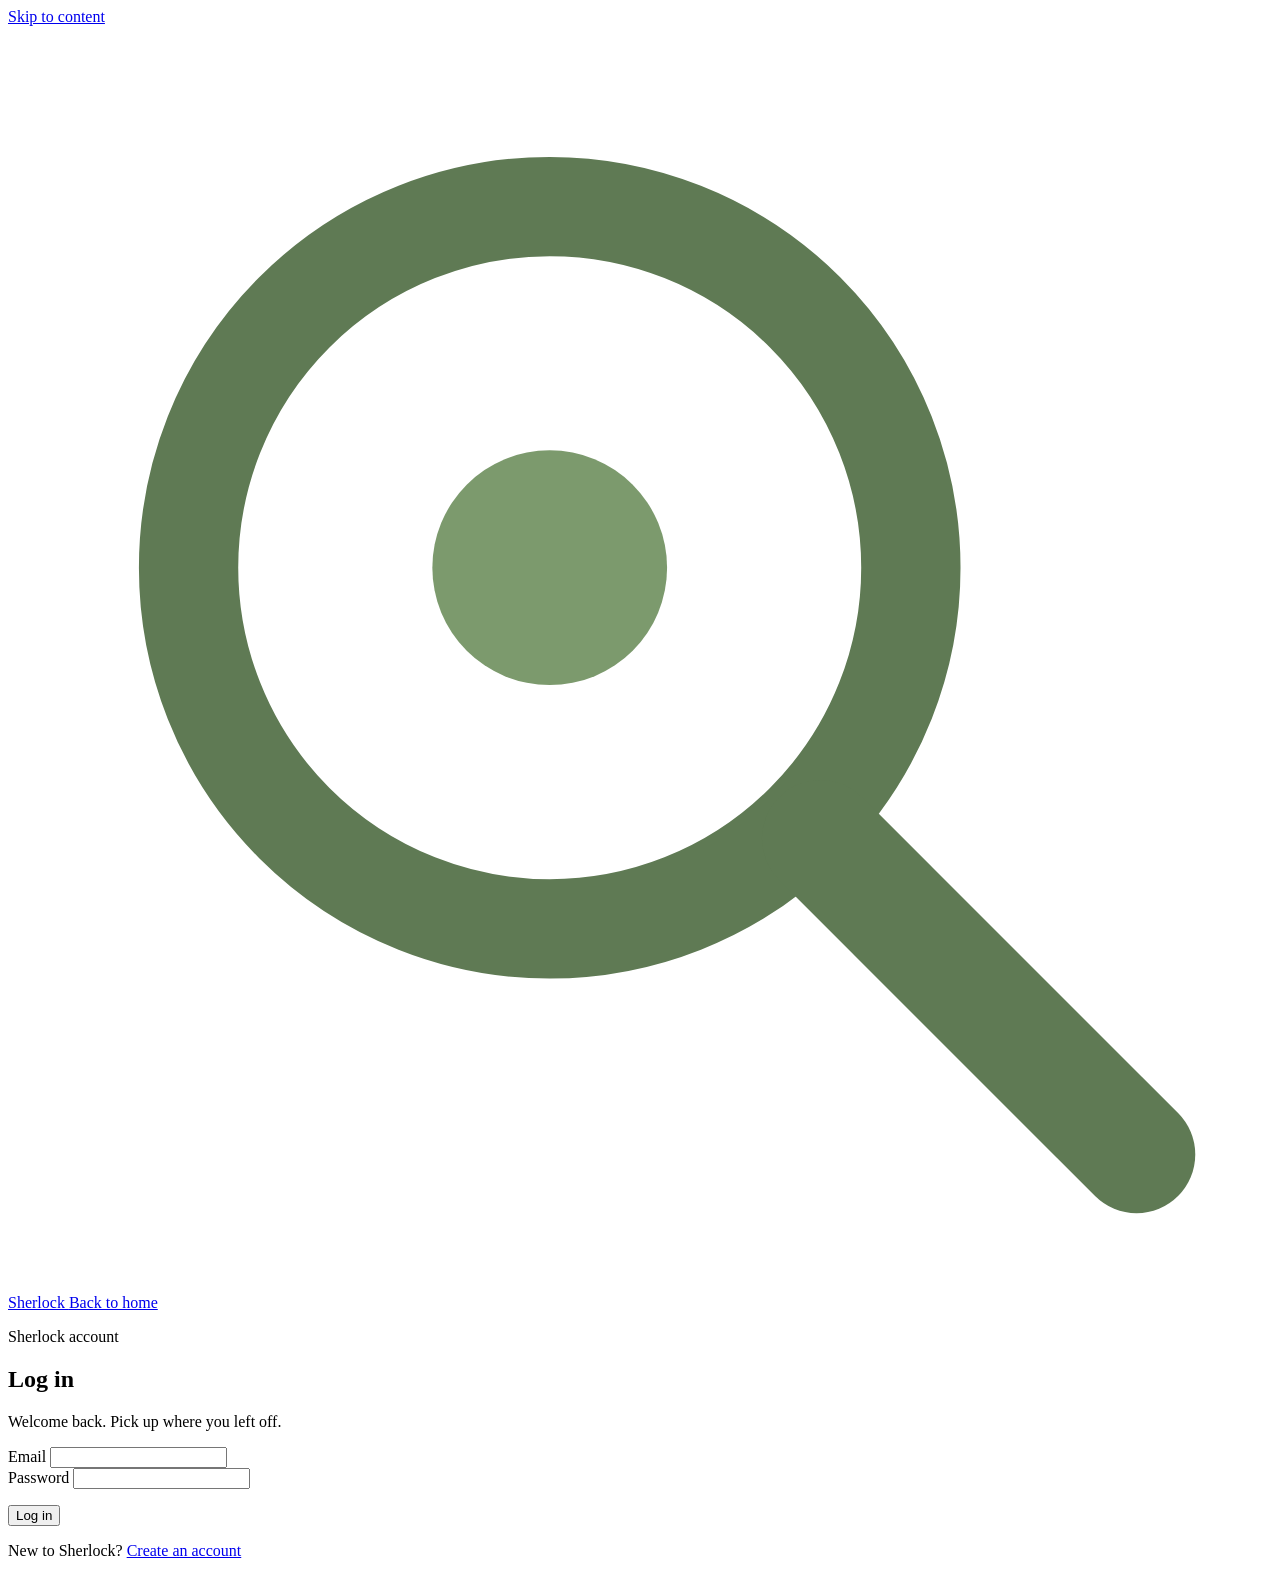
==== frontend/auth.html @ c5247bfe "feat(ui): landing page, auth, settings, and interactive graph workspace - Landing page with live pri" ====
<!DOCTYPE html>
<html lang="en">
<head>
  <meta charset="UTF-8">
  <meta name="viewport" content="width=device-width, initial-scale=1.0">
  <meta name="color-scheme" content="light">
  <meta name="robots" content="noindex">
  <title>Log in or sign up — Sherlock</title>
  <link rel="preconnect" href="https://fonts.googleapis.com">
  <link rel="preconnect" href="https://fonts.gstatic.com" crossorigin>
  <link href="https://fonts.googleapis.com/css2?family=Inter:wght@400;500;600;700&family=Newsreader:ital,wght@0,400;0,500;0,600;1,400&display=swap" rel="stylesheet">
  <link rel="stylesheet" href="/site.css">
</head>
<body>
  <a class="skip-link" href="#main">Skip to content</a>

  <header class="site-header">
    <div class="container">
      <a class="brand" href="/" aria-label="Sherlock home">
        <svg class="brand-mark" viewBox="0 0 28 28" aria-hidden="true" focusable="false">
          <circle cx="12" cy="12" r="8" fill="none" stroke="#5f7a54" stroke-width="2.2"/>
          <line x1="18" y1="18" x2="25" y2="25" stroke="#5f7a54" stroke-width="2.6" stroke-linecap="round"/>
          <circle cx="12" cy="12" r="2.6" fill="#7c9a6d"/>
        </svg>
        Sherlock
      </a>
      <a class="btn btn-ghost btn-sm" href="/">Back to home</a>
    </div>
  </header>

  <main id="main" class="auth-main">
    <section class="auth-card" aria-labelledby="auth-title">
      <p class="eyebrow">Sherlock account</p>
      <h1 id="auth-title">Log in</h1>
      <p class="lead" id="auth-subtitle">Welcome back. Pick up where you left off.</p>

      <form class="auth-form" id="auth-form" novalidate>
        <div class="field">
          <label for="auth-email">Email</label>
          <input class="input" id="auth-email" name="email" type="email" autocomplete="email"
                 inputmode="email" spellcheck="false" required aria-describedby="auth-error">
        </div>

        <div class="field">
          <label for="auth-password">Password</label>
          <input class="input" id="auth-password" name="password" type="password"
                 autocomplete="current-password" required aria-describedby="password-rules auth-error">
          <ul class="password-rules" id="password-rules" hidden>
            <li data-rule="length">At least 10 characters</li>
            <li data-rule="letter">Contains a letter</li>
            <li data-rule="digit">Contains a number</li>
          </ul>
        </div>

        <p class="form-error" id="auth-error" role="alert"></p>
        <button class="btn btn-primary btn-block" id="auth-submit" type="submit">Log in</button>
      </form>

      <p class="auth-switch">
        <span id="auth-switch-text">New to Sherlock?</span>
        <a id="auth-switch-link" href="/signup">Create an account</a>
      </p>
    </section>
  </main>

  <script src="/site.js" defer></script>
  <script src="/auth.js" defer></script>
</body>
</html>
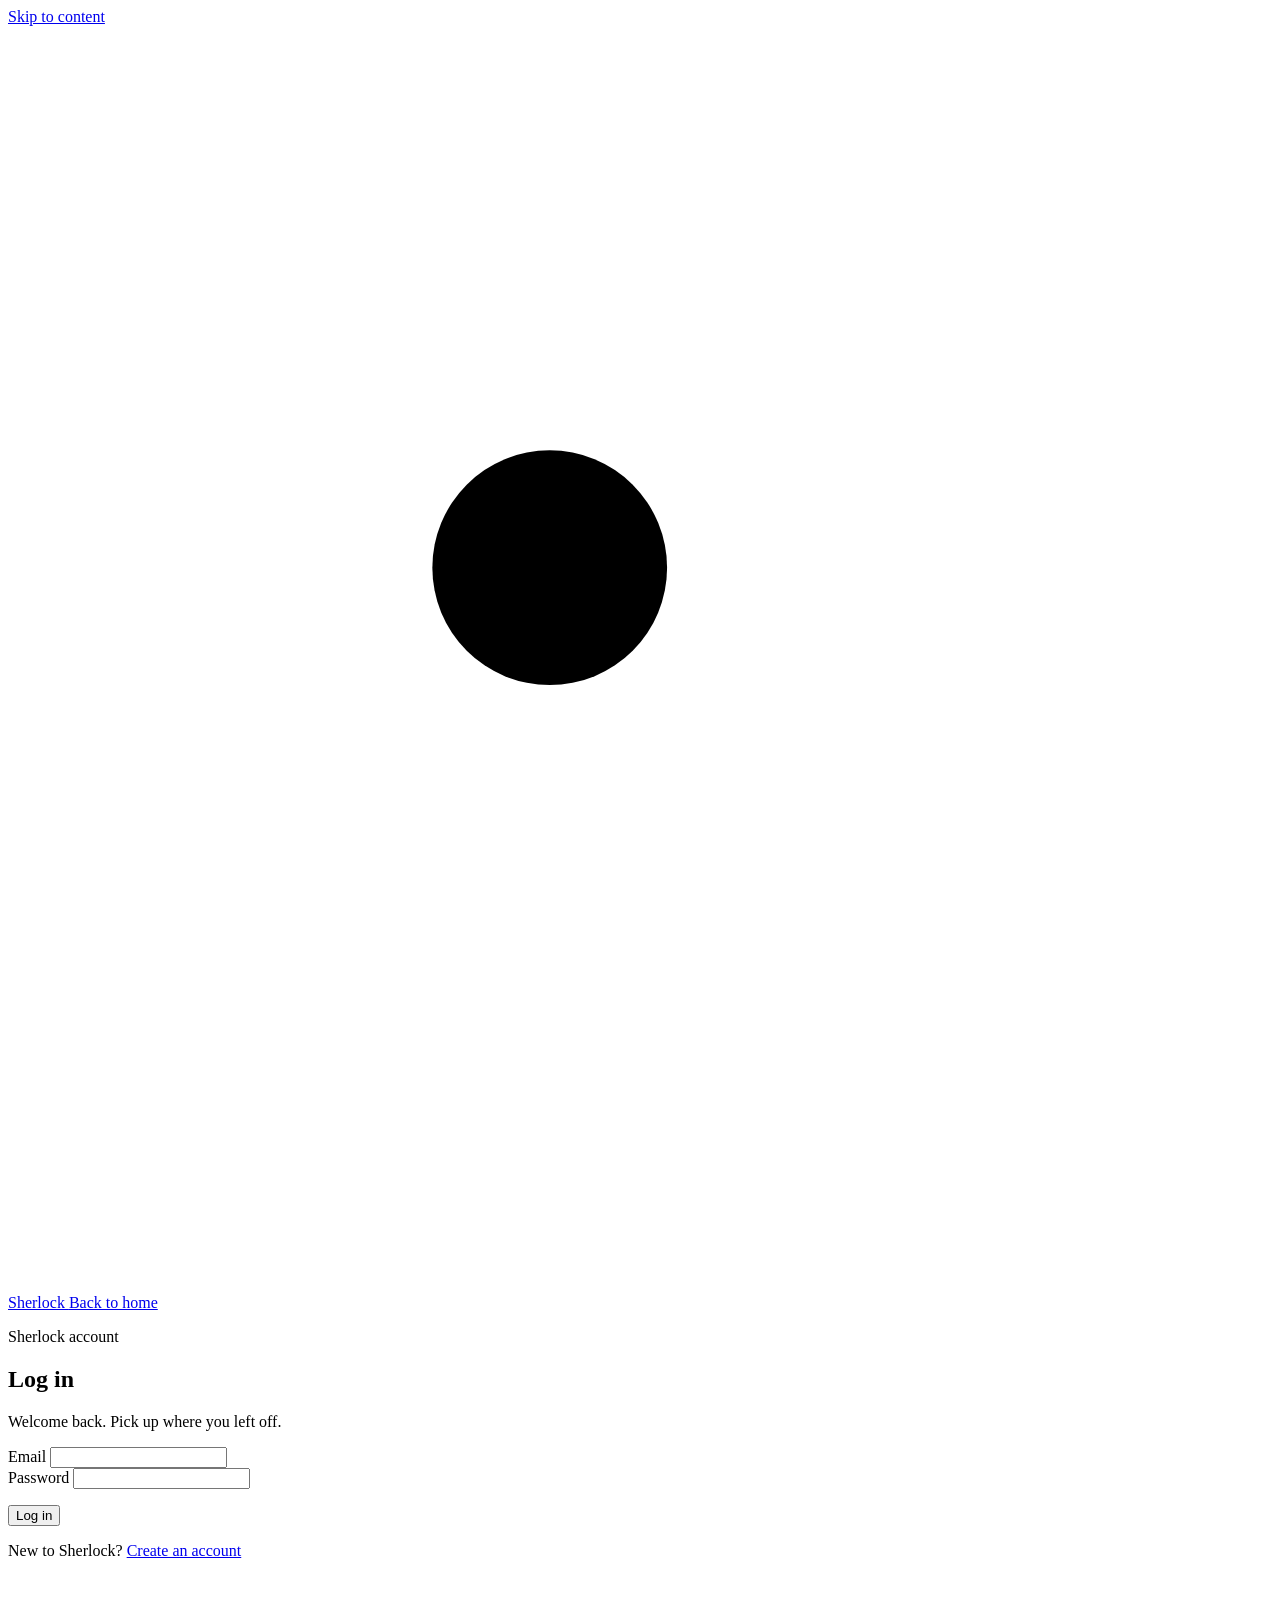
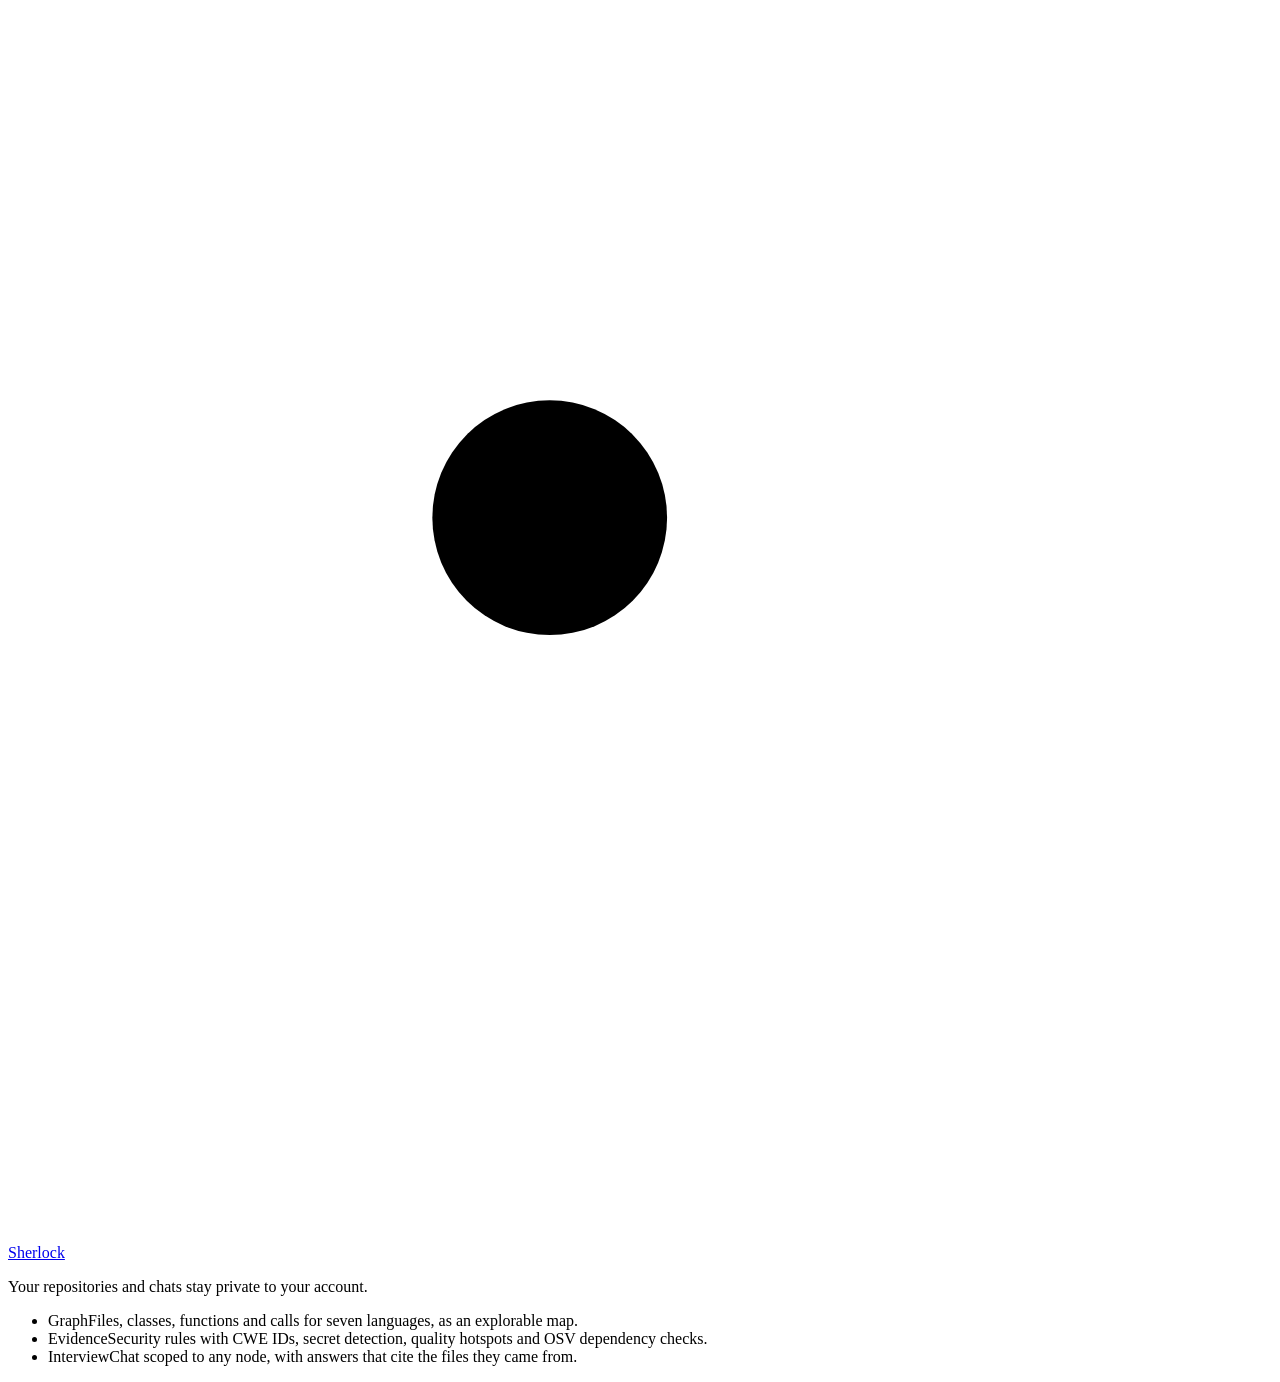
==== commit 839e79bd: "feat(ui): redesign landing, auth and settings Landing tells the product story with a hero built from" ====
--- a/frontend/auth.html
+++ b/frontend/auth.html
@@ -8,60 +8,78 @@
   <title>Log in or sign up — Sherlock</title>
   <link rel="preconnect" href="https://fonts.googleapis.com">
   <link rel="preconnect" href="https://fonts.gstatic.com" crossorigin>
-  <link href="https://fonts.googleapis.com/css2?family=Inter:wght@400;500;600;700&family=Newsreader:ital,wght@0,400;0,500;0,600;1,400&display=swap" rel="stylesheet">
+  <link href="https://fonts.googleapis.com/css2?family=IBM+Plex+Mono:wght@400;500&family=Inter:wght@400;500;600;700&family=Newsreader:ital,opsz,wght@0,6..72,400..600;1,6..72,400..500&display=swap" rel="stylesheet">
+  <link rel="stylesheet" href="/tokens.css">
   <link rel="stylesheet" href="/site.css">
 </head>
 <body>
   <a class="skip-link" href="#main">Skip to content</a>
 
-  <header class="site-header">
-    <div class="container">
-      <a class="brand" href="/" aria-label="Sherlock home">
+  <div class="auth-shell">
+    <main id="main" class="auth-main">
+      <div class="auth-top">
+        <a class="brand" href="/" aria-label="Sherlock home">
+          <svg class="brand-mark" viewBox="0 0 28 28" aria-hidden="true" focusable="false">
+            <circle class="brand-mark-ring" cx="12" cy="12" r="8" fill="none" stroke-width="2.2"/>
+            <line class="brand-mark-handle" x1="18" y1="18" x2="25" y2="25" stroke-width="2.6" stroke-linecap="round"/>
+            <circle class="brand-mark-lens" cx="12" cy="12" r="2.6"/>
+          </svg>
+          Sherlock
+        </a>
+        <a class="btn btn-ghost btn-sm" href="/">Back to home</a>
+      </div>
+
+      <section class="auth-card" aria-labelledby="auth-title">
+        <p class="eyebrow">Sherlock account</p>
+        <h1 id="auth-title">Log in</h1>
+        <p class="lead" id="auth-subtitle">Welcome back. Pick up where you left off.</p>
+
+        <form class="auth-form" id="auth-form" novalidate>
+          <div class="field">
+            <label for="auth-email">Email</label>
+            <input class="input" id="auth-email" name="email" type="email" autocomplete="email"
+                   inputmode="email" spellcheck="false" required aria-describedby="auth-error">
+          </div>
+
+          <div class="field">
+            <label for="auth-password">Password</label>
+            <input class="input" id="auth-password" name="password" type="password"
+                   autocomplete="current-password" required aria-describedby="password-rules auth-error">
+            <ul class="password-rules" id="password-rules" hidden>
+              <li data-rule="length">At least 10 characters</li>
+              <li data-rule="letter">Contains a letter</li>
+              <li data-rule="digit">Contains a number</li>
+            </ul>
+          </div>
+
+          <p class="form-error" id="auth-error" role="alert"></p>
+          <button class="btn btn-primary btn-block" id="auth-submit" type="submit">Log in</button>
+        </form>
+
+        <p class="auth-switch">
+          <span id="auth-switch-text">New to Sherlock?</span>
+          <a id="auth-switch-link" href="/signup">Create an account</a>
+        </p>
+      </section>
+    </main>
+
+    <aside class="auth-panel" aria-label="About Sherlock">
+      <a class="brand" href="/">
         <svg class="brand-mark" viewBox="0 0 28 28" aria-hidden="true" focusable="false">
-          <circle cx="12" cy="12" r="8" fill="none" stroke="#5f7a54" stroke-width="2.2"/>
-          <line x1="18" y1="18" x2="25" y2="25" stroke="#5f7a54" stroke-width="2.6" stroke-linecap="round"/>
-          <circle cx="12" cy="12" r="2.6" fill="#7c9a6d"/>
+          <circle class="brand-mark-ring" cx="12" cy="12" r="8" fill="none" stroke-width="2.2"/>
+          <line class="brand-mark-handle" x1="18" y1="18" x2="25" y2="25" stroke-width="2.6" stroke-linecap="round"/>
+          <circle class="brand-mark-lens" cx="12" cy="12" r="2.6"/>
         </svg>
         Sherlock
       </a>
-      <a class="btn btn-ghost btn-sm" href="/">Back to home</a>
-    </div>
-  </header>
-
-  <main id="main" class="auth-main">
-    <section class="auth-card" aria-labelledby="auth-title">
-      <p class="eyebrow">Sherlock account</p>
-      <h1 id="auth-title">Log in</h1>
-      <p class="lead" id="auth-subtitle">Welcome back. Pick up where you left off.</p>
-
-      <form class="auth-form" id="auth-form" novalidate>
-        <div class="field">
-          <label for="auth-email">Email</label>
-          <input class="input" id="auth-email" name="email" type="email" autocomplete="email"
-                 inputmode="email" spellcheck="false" required aria-describedby="auth-error">
-        </div>
-
-        <div class="field">
-          <label for="auth-password">Password</label>
-          <input class="input" id="auth-password" name="password" type="password"
-                 autocomplete="current-password" required aria-describedby="password-rules auth-error">
-          <ul class="password-rules" id="password-rules" hidden>
-            <li data-rule="length">At least 10 characters</li>
-            <li data-rule="letter">Contains a letter</li>
-            <li data-rule="digit">Contains a number</li>
-          </ul>
-        </div>
-
-        <p class="form-error" id="auth-error" role="alert"></p>
-        <button class="btn btn-primary btn-block" id="auth-submit" type="submit">Log in</button>
-      </form>
-
-      <p class="auth-switch">
-        <span id="auth-switch-text">New to Sherlock?</span>
-        <a id="auth-switch-link" href="/signup">Create an account</a>
-      </p>
-    </section>
-  </main>
+      <p class="auth-panel-title">Your repositories and chats stay private to your account.</p>
+      <ul class="auth-facts">
+        <li><span class="mono-label">Graph</span><span>Files, classes, functions and calls for seven languages, as an explorable map.</span></li>
+        <li><span class="mono-label">Evidence</span><span>Security rules with CWE IDs, secret detection, quality hotspots and OSV dependency checks.</span></li>
+        <li><span class="mono-label">Interview</span><span>Chat scoped to any node, with answers that cite the files they came from.</span></li>
+      </ul>
+    </aside>
+  </div>
 
   <script src="/site.js" defer></script>
   <script src="/auth.js" defer></script>
